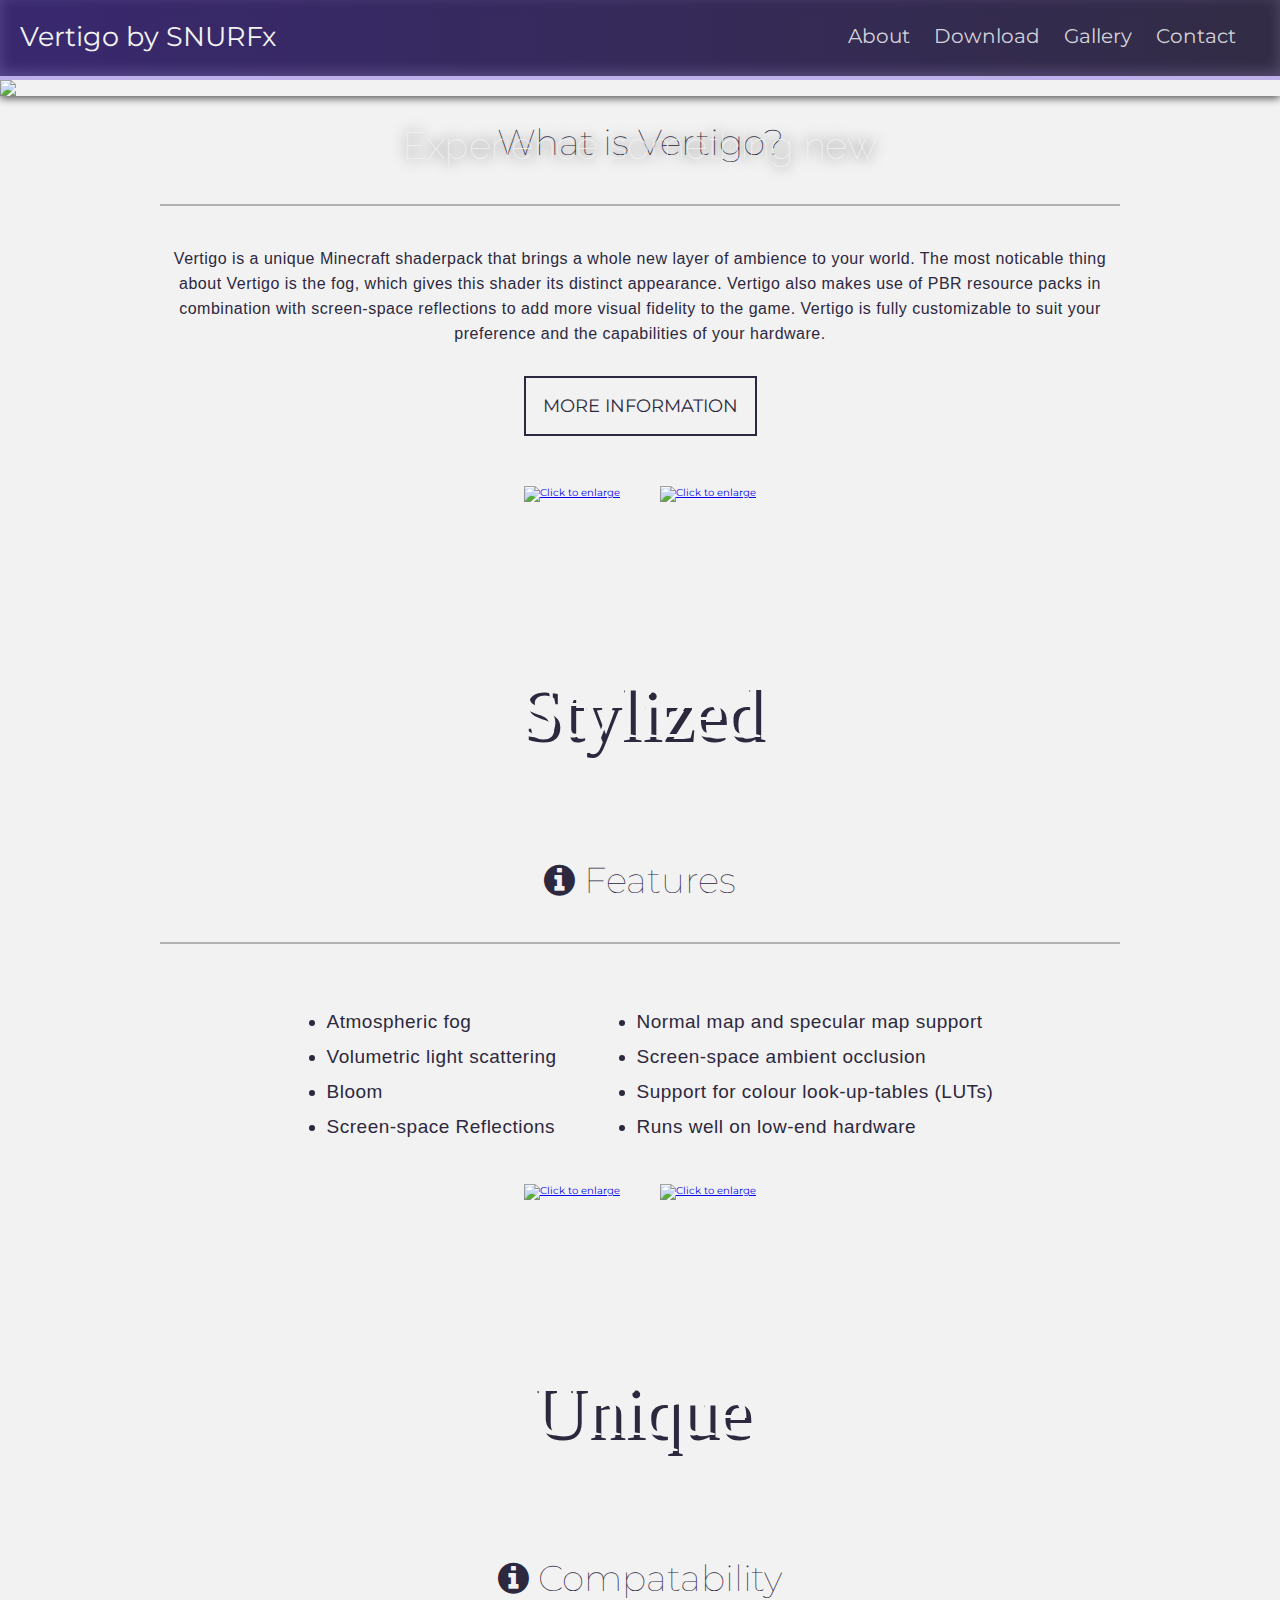
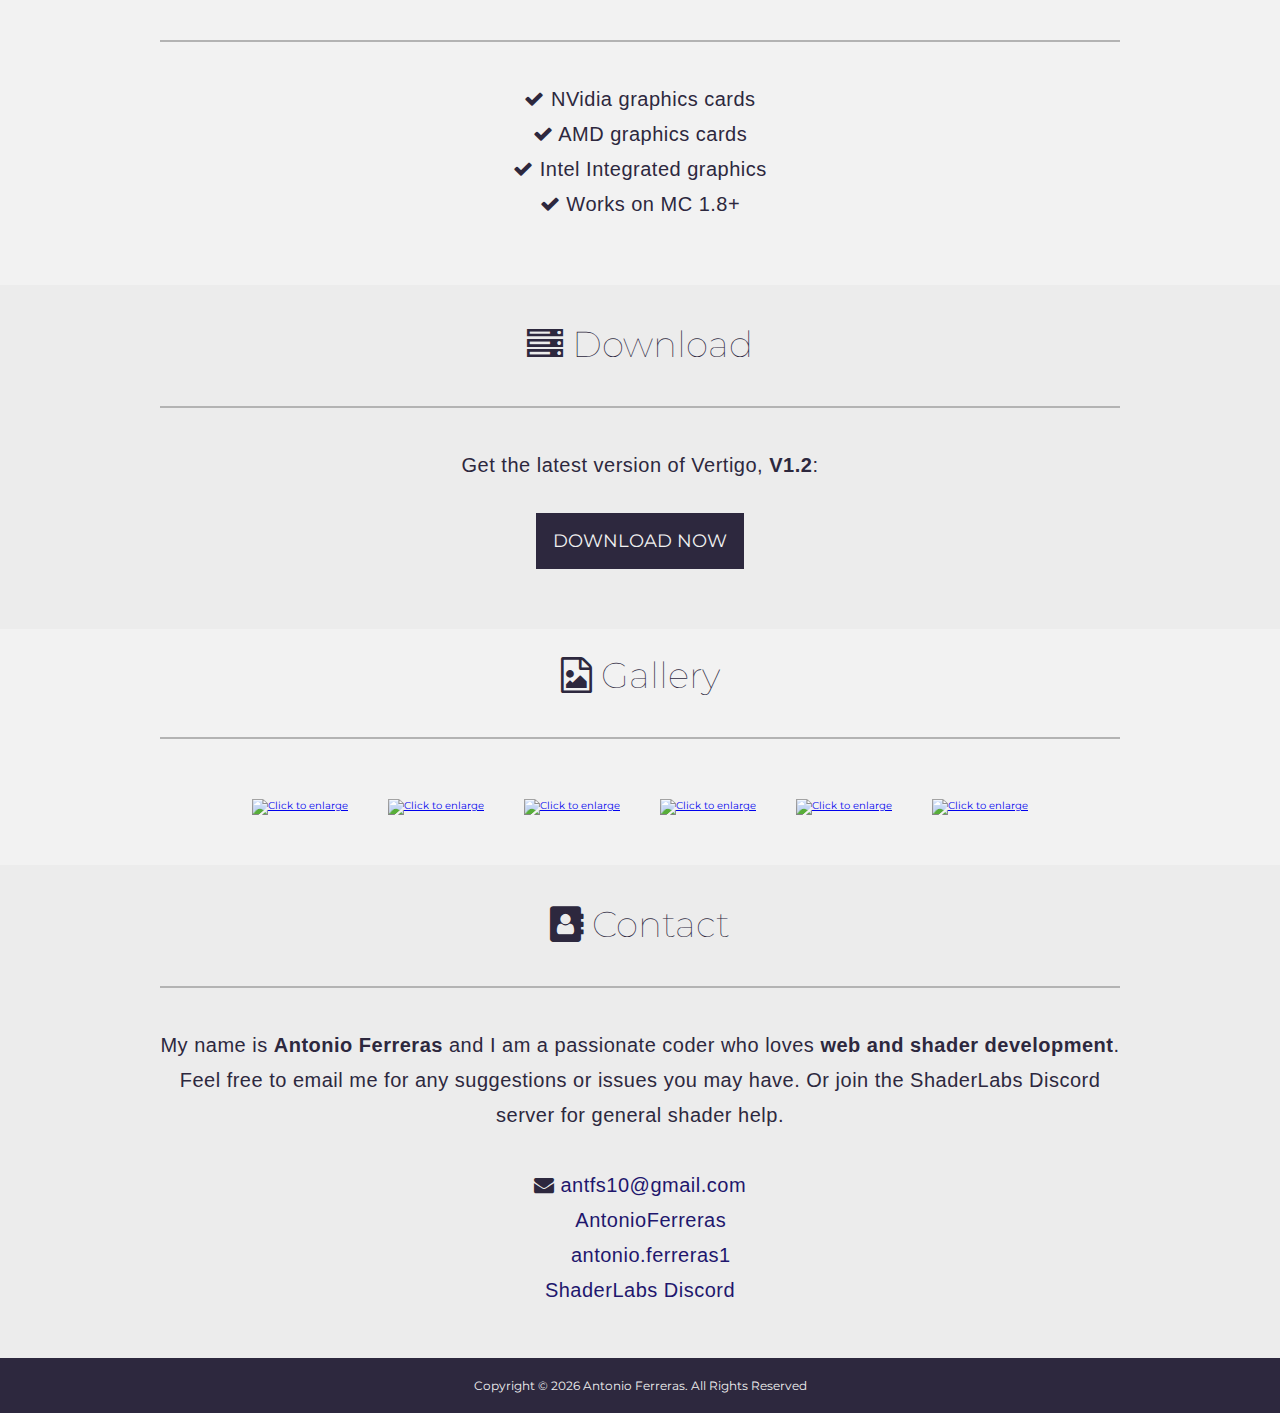
==== index.html @ 293e7765 "Initial Populate" ====
<!DOCTYPE html>
<html>

<head>
    <meta charset="utf_8">
    <meta name="author" content="Antonio Ferreras">
    <meta name="description" content="The official home of the stylistic, Vertigo MC shader by SNURFx.">
    <title>Vertigo MC shaderpack</title>
    <link href="styles.css" rel="stylesheet">
    <link href="https://fonts.googleapis.com/css?family=Montserrat&display=swap" rel="stylesheet">
    <link href="https://fonts.googleapis.com/css?family=Raleway:300&display=swap" rel="stylesheet">
    <link href="https://fonts.googleapis.com/css?family=Permanent+Marker&display=swap" rel="stylesheet">
    <link rel="stylesheet" href="https://cdnjs.cloudflare.com/ajax/libs/font-awesome/4.7.0/css/font-awesome.min.css">
    <meta name="viewport" content="width=device-width, initial-scale=1.0">
</head>

<body>
    <header>
        <a id="title" class="fadingIn" href="index.html">Vertigo by SNURFx</a>
        <img onclick="openMenu()" class="menu" id="menu-open" src="res/3-bars.png">
        <img onclick="closeMenu()" class="menu" id="menu-close" src="res/close.png">
        <a href="#contact" class="nav-button fadingIn">Contact</a>
        <a href="#gallery" class="nav-button fadingIn">Gallery</a>
        <a href="#download" class="nav-button fadingIn">Download</a>
        <a href="#features" class="nav-button fadingIn">About</a>
    </header>

    <main>
        <div id="home-container">
            <img id="home-image" src="res/header_image.png">
            <p class="home-text">Experience something new</p>
        </div>
        <section class="content-section">
            <div class="content-container">
                <h1>What is Vertigo?</h1>
                <hr>
                <p id="about-text">
                    Vertigo is a unique Minecraft shaderpack that brings a whole new layer of ambience to 
                    your world. The most noticable thing about Vertigo
                    is the fog, which gives this shader its distinct appearance. Vertigo also makes use 
                    of PBR resource packs in combination with screen-space reflections to add more visual 
                    fidelity to the game. Vertigo is fully customizable to suit your preference and 
                    the capabilities of your hardware.
                </p>
                <a href="#features" class="info-button">MORE INFORMATION</a>
                <div class="image-container">
                    <a class="flex-item" href="res/ferris_wheel.png" target="blank_"><img class="screenshot"src="res/ferris_wheel.png"></a>
                    <a class="flex-item" href="res/bridge.png" target="blank_"><img class="screenshot"src="res/bridge.png"></a>
                </div>
            </div>
        </section>
        <div class="parallax">
            <h2>Stylized</h2>
        </div>
        
        <section class="content-section">
            <div class="content-container">
                <h1 id="features"><i class="fa fa-info-circle"></i> Features</h1>
                <hr>
                <div class="list-container">
                    <ul>
                        <li>Atmospheric fog</li>
                        <li>Volumetric light scattering</li>
                        <li>Bloom</li>
                        <li>Screen-space Reflections</li>
                    </ul>
                    <ul>
                        <li>Normal map and specular map support</li>
                        <li>Screen-space ambient occlusion</li>
                        <li>Support for colour look-up-tables (LUTs)</li>
                        <li>Runs well on low-end hardware</li>
                    </ul>
                </div>
                <div class="image-container">
                    <a class="flex-item" href="res/cyberpunk.png" target="blank_"><img class="screenshot" src="res/cyberpunk.png"></a>
                    <a class="flex-item" href="res/screenshot2.png" target="blank_"><img class="screenshot" src="res/screenshot2.png"></a>
                </div>
            </div>
        </section>

        <div class="parallax2">
            <h2>Unique</h2>
        </div>
        <section class="content-section">
            <div class="content-container">
                <h1 id="compatability"><i class="fa fa-info-circle"></i> Compatability</h1>
                <hr>
                <p id="compatability-text">
                    <i class="fa fa-check"></i> NVidia graphics cards
                    <br>
                    <i class="fa fa-check"></i> AMD graphics cards
                    <br>
                    <i class="fa fa-check"></i> Intel Integrated graphics
                    <br>
                    <i class="fa fa-check"></i> Works on MC 1.8+
                </p>
                <br>
            </div>
        </section>
        <section class="content-section dark">
            <div class="content-container dark">
                <br>
                <h1 id="download"><i class="fa fa-server"></i> Download</h1>
                <hr>
                <p id="download-text">
                    Get the latest version of Vertigo, <b>V1.2</b>:
                </p>
                <a href="res/Vertigo_V1.2.zip" class="download-button" download>DOWNLOAD NOW</a>
            </div>
        </section>
        <section class="content-section">
            <div class="content-container">
                <h1 id="gallery"><i class="fa fa-file-photo-o"></i> Gallery</h1>
                <hr>
                <div class="image-container">
                    <a class="flex-item" href="res/valley.png" target="blank_"><img class="screenshot" src="res/valley.png"></a>
                    <a class="flex-item" href="res/LUTshot1.png" target="blank_"><img class="screenshot" src="res/LUTshot1.png"></a>
                    <a class="flex-item" href="res/LUTshot2.png" target="blank_"><img class="screenshot" src="res/LUTshot2.png"></a>
                    <a class="flex-item" href="res/normalmap1.png" target="blank_"><img class="screenshot" src="res/normalmap1.png"></a>
                    <a class="flex-item" href="res/LUTshot3.png" target="blank_"><img class="screenshot" src="res/LUTshot3.png"></a>
                    <a class="flex-item" href="res/screenshot5.png" target="blank_"><img class="screenshot" src="res/screenshot5.png"></a>
                </div>
            </div>
        </section>
        <section class="content-section dark">
            <div class="content-container dark">
                <br>
                <h1 id="contact"><i class="fa fa-address-book"></i> Contact</h1>
                <hr>
                <p id="download-text">
                    My name is <b>Antonio Ferreras</b> and I am a passionate coder who loves <b>web and shader development</b>.
                    Feel free to email me for any suggestions or issues you may have. Or join the ShaderLabs Discord 
                    server for general shader help.
                    <br>
                    <br>
                    <i class="fa fa-envelope"></i> <a target="blank_" class="link" href="mailto:antfs10@gmail.com">antfs10@gmail.com</a>
                    <br>
                    <i class="fab fa-github"></i> <a target="blank_" class="link" href="https://github.com/AntonioFerreras">AntonioFerreras</a>
                    <br>
                    <i class="fab fa-instagram"></i> <a target="blank_" class="link" href="https://www.instagram.com/antonio.ferreras1/">antonio.ferreras1</a>
                    <br>
                    <i class="fab fa-discord"></i> <a target="blank_" class="link" href="https://discord.gg/g6ERgVY">ShaderLabs Discord</a>
                    
                </p>
            </div>
        </section>
    </main>

    <script src="script.js"></script>
    <script src="https://kit.fontawesome.com/a076d05399.js"></script>

    <footer>
        <small id="copyright"></small>
    </footer>
</body>

</html>
---- styles.css ----
html {
    font-size: 10px;
    font-family: 'Montserrat', sans-serif;
    background-color: #f2f2f2;
    scroll-behavior: smooth;
}

body {
    margin: 0;
    width: 100%;
    overflow-x:hidden;
}

header {
    display: block;
    position: fixed;
    top: 0;
    z-index: 1;
    box-sizing: border-box;
    width: 100%;
    height: 8rem;
    padding: 2rem;
    background: rgb(57,40,111);
    background: linear-gradient(90deg, rgba(57,40,111,1) 0%, rgba(50,44,69,1) 100%);
    border-bottom: #beb0eb solid 0.4rem;
    box-shadow: inset 0 -4px 14px rgba(190, 176, 235, 0.25);
    -webkit-transition: 0.25s ease-in-out;
    transition: 0.25s ease-in-out;
}
/* header:hover {
    opacity: 1;
    height: 8rem;
} */

.focused {
    height: 8rem;
    padding: 2rem;
}

.unfocused {
    height: 0rem;
    padding: 0rem;
    border-bottom-width: 0rem;
}

main {
    margin-top: 8rem;
}

#title {
    font-size: 2.7rem;
    float: left;
    text-decoration: none;
    color: #f2f2f2;
    user-select: none;
    -webkit-transition: 0.15s ease-in-out;
    transition: 0.15s ease-in-out;
}
.unfocused > #title, .unfocused > .nav-button{
    font-size:0.0rem;
}

.nav-button {
    font-size: 2rem;
    float:right;
    margin-top: 0.4rem;
    margin-right: 2.4rem;
    text-decoration: none;
    color: rgba(255, 255, 255, 0.8);
    user-select: none;
    -webkit-transition: 0.15s ease-in-out;
    transition: 0.15s ease-in-out;
}
/* header:hover > #title {
    font-size:2.7rem;
} */

#home-container {
    position:relative;
    text-align: center;
}

#home-image {
    display:block;
    width: 100%;
    box-shadow: 0px 2px 9px rgba(0, 0, 0, 0.7);
}

.home-text {
    opacity: 100%;
    position: absolute;
    width: 100%;
    top:30%;
    left:50%;
    transform: translate(-50%, 0);
    color: #f2f2f2;
    font-size: calc(3vw);
    font-family: 'Raleway', sans-serif;
    font-weight: 100;
    text-shadow: 0px 0px 14px black;
    user-select: none;
}

.menu {
    display: none;
    float:right;
    -webkit-transition: 0.15s ease-in-out;
    transition: 0.15s ease-in-out;
}

#menu-open {
    width: 3.2rem;
}

#menu-close {
    width: 2.8rem;
}

.unfocused #menu-open {
    width:0;
}

h1 {
    font-size: 3.6rem;
    text-align: center;
    font-weight: 100;
    color: #2d283e;
}

hr {
    border: 1px solid #b3b3b3;
    color:#b3b3b3;
    display: block;
    margin: 4rem 0 4rem 0;
}

p {
    font-family: sans-serif;
    letter-spacing: 0.5px;
    text-align: center;
    color: #2d283e;
}

#about-text {
    font-size: 1.6rem;
    line-height: 2.5rem;
}

#compatability-text {
    font-size: 2rem;
    line-height: 3.5rem;
}

#download-text {
    font-size: 2rem;
    line-height: 3.5rem;
}

li {
    width:100%;
    font-family: sans-serif;
    font-size: 1.9rem;
    letter-spacing: 0.5px;
    line-height: 3.5rem;
    color: #2d283e;
}

.content-section {
    display: block;
    background-color: #f2f2f2;
}

.content-container {
    display: block;
    background-color: #f2f2f2;
    margin: auto;
    padding-bottom: 3rem;
    width: 96rem;
}

.dark {
    background-color: #ececec
}
.info-button {
    display: table;
    user-select: none;
    text-decoration: none;
    margin: 3rem auto 3rem auto;
    padding: 1.7rem;
    font-size: 1.8rem;
    background-color: #f2f2f2;
    border: 0.2rem solid #2d283e;
    color: #2d283e;
    -webkit-transition: 0.2s;
    transition: 0.2s;
}

.info-button:hover {
    background-color: #2d283e;
    color: #f2f2f2;
    cursor:pointer;
}

.nav-button:hover {
    color: rgba(255, 255, 255, 0.6);
    cursor:pointer;
}

.download-button {
    display: table;
    user-select: none;
    text-decoration: none;
    margin: 3rem auto 3rem auto;
    padding: 1.7rem;
    font-size: 1.8rem;
    background-color: #2d283e;
    color: #f2f2f2;
    -webkit-transition: 0.2s;
    transition: 0.2s;
}

.download-button:hover {
    background-color: #f2f2f2;
    color: #2d283e;
    border: 0.2rem solid #2d283e;
    cursor:pointer;
}

.list-container {
    display: flex;
    flex-wrap: wrap;
    justify-content: center;
    width: 100%;
}

.image-container {
    display: flex;
    flex-wrap: wrap;
    justify-content: center;
    width: 100%;
}
ul {
    display: block;
    max-width: 40rem;
    margin: 2rem;
}

.flex-item {
    display: block;
    max-width: 40rem;
    margin: 2rem;
}

.screenshot {
    display: block;
    width: 100%;
}

.parallax, .parallax2 {
    display:block;
    /* The image used */
    background-image: url("res/screenshot1.png");
  
    /* Set a specific height */
    height: 22vw;
  
    /* Create the parallax scrolling effect */
    background-attachment: fixed;
    background-position: center;
    background-repeat: no-repeat;
    background-size: cover;
    position: relative;
}

.parallax2 {
    background-image: url("res/screenshot3.png");
}

h2 {
    font-family: 'Permanent Marker', cursive;
    text-shadow: 0.5rem 0.5rem 0 #2d283e;
    font-weight: 100;
    position: absolute;
    font-size: 7.4rem;
    color: #f2f2f2;
    left: 50%;
    top: 20%;
    text-align: center;
    transform: translate(-50%, 0);
}

.link {
    color: #1f176d;
    text-decoration: none;
}

.link:hover {
    color: #594ad8;
}

footer {
    display:block;
    background-color: #2d283e;
    padding: 2rem;
}

#copyright {
    font-size: 1.2rem;
    color: #f2f2f2;
    text-align: center;
    display:block;
    margin:auto;
}


@media screen and (max-width: 1200px) {
    .content-container {
        width: 90%;
        box-sizing: border-box;
    }
    header {
        height: 8rem;
        padding: 2.5rem;
    }
    .focused {
        height: 8rem;
        padding: 2.5rem;
    } 
    header #title {
        font-size: 2.3rem;
    }
    .nav-button {
        font-size: 1.8rem;
        margin-top: 0.3rem;
        margin-right: 2rem;
    }
    .home-text {
        font-size: calc(4.5vw);
    }
    .flex-item {
        max-width: 40%;
    }
    /* .screenshot {
        width:100%;
    } */
    .info-button {
        padding: 1.4rem;
        font-size: 1.6rem;
    }
    h2 {
        font-size: 6rem;
        top: 0%;
    }
    .list-container {
        justify-content: left;
    }

}

@media screen and (max-width: 650px) {
    main {
        margin-top: 6rem;
    }
    .flex-item {
        max-width: 90%;
    }
    header {
        height: 6rem;
        padding: 1.5rem;
    }
    .focused {
        height: 6rem;
        padding: 1.5rem;
    }
    #menu-open {
        display: block;
    }
    header #title {
        font-size: 2.0rem;
    }
    .nav-button {
        display:none;
        font-size: 1.4rem;
        margin-top: 0.3rem;
        margin-right: 1.8rem;
    }
    .home-text {
        top:20%;
        font-size: calc(6vw);
    }
    .info-button {
        padding: 1.3rem;
        font-size: 1.5rem;
    }
    .parallax, .parallax2 {
        height: 40vw;
    }
    h2 {
        font-size: 4rem;
        top: 0%;
    }
    .list-container {
        justify-content: center;
    }
    ul {
        margin: auto;
        width: 90%;
    }
}

@media screen and (max-width: 350px) {
    .nav-button {
        font-size: 1.2rem;
        margin-top: 0.5rem;
        margin-right: 1.4rem;
    }
}

.fadingIn {
    -webkit-animation-name: fadeIn;
    -webkit-animation-duration: 1.4s;
    animation-name: fadeIn;
    animation-duration: 1.4s;
}
.fadingOut {
    -webkit-animation-name: fadeOut;
    -webkit-animation-duration: 1.4s;
    animation-name: fadeOut;
    animation-duration: 1.4s;
}

@keyframes fadeOut {
    0% { opacity: 1}
    100% {opacity: 0}
}
@keyframes fadeIn {
    0% { opacity: 0}
    100% {opacity: 1}
}
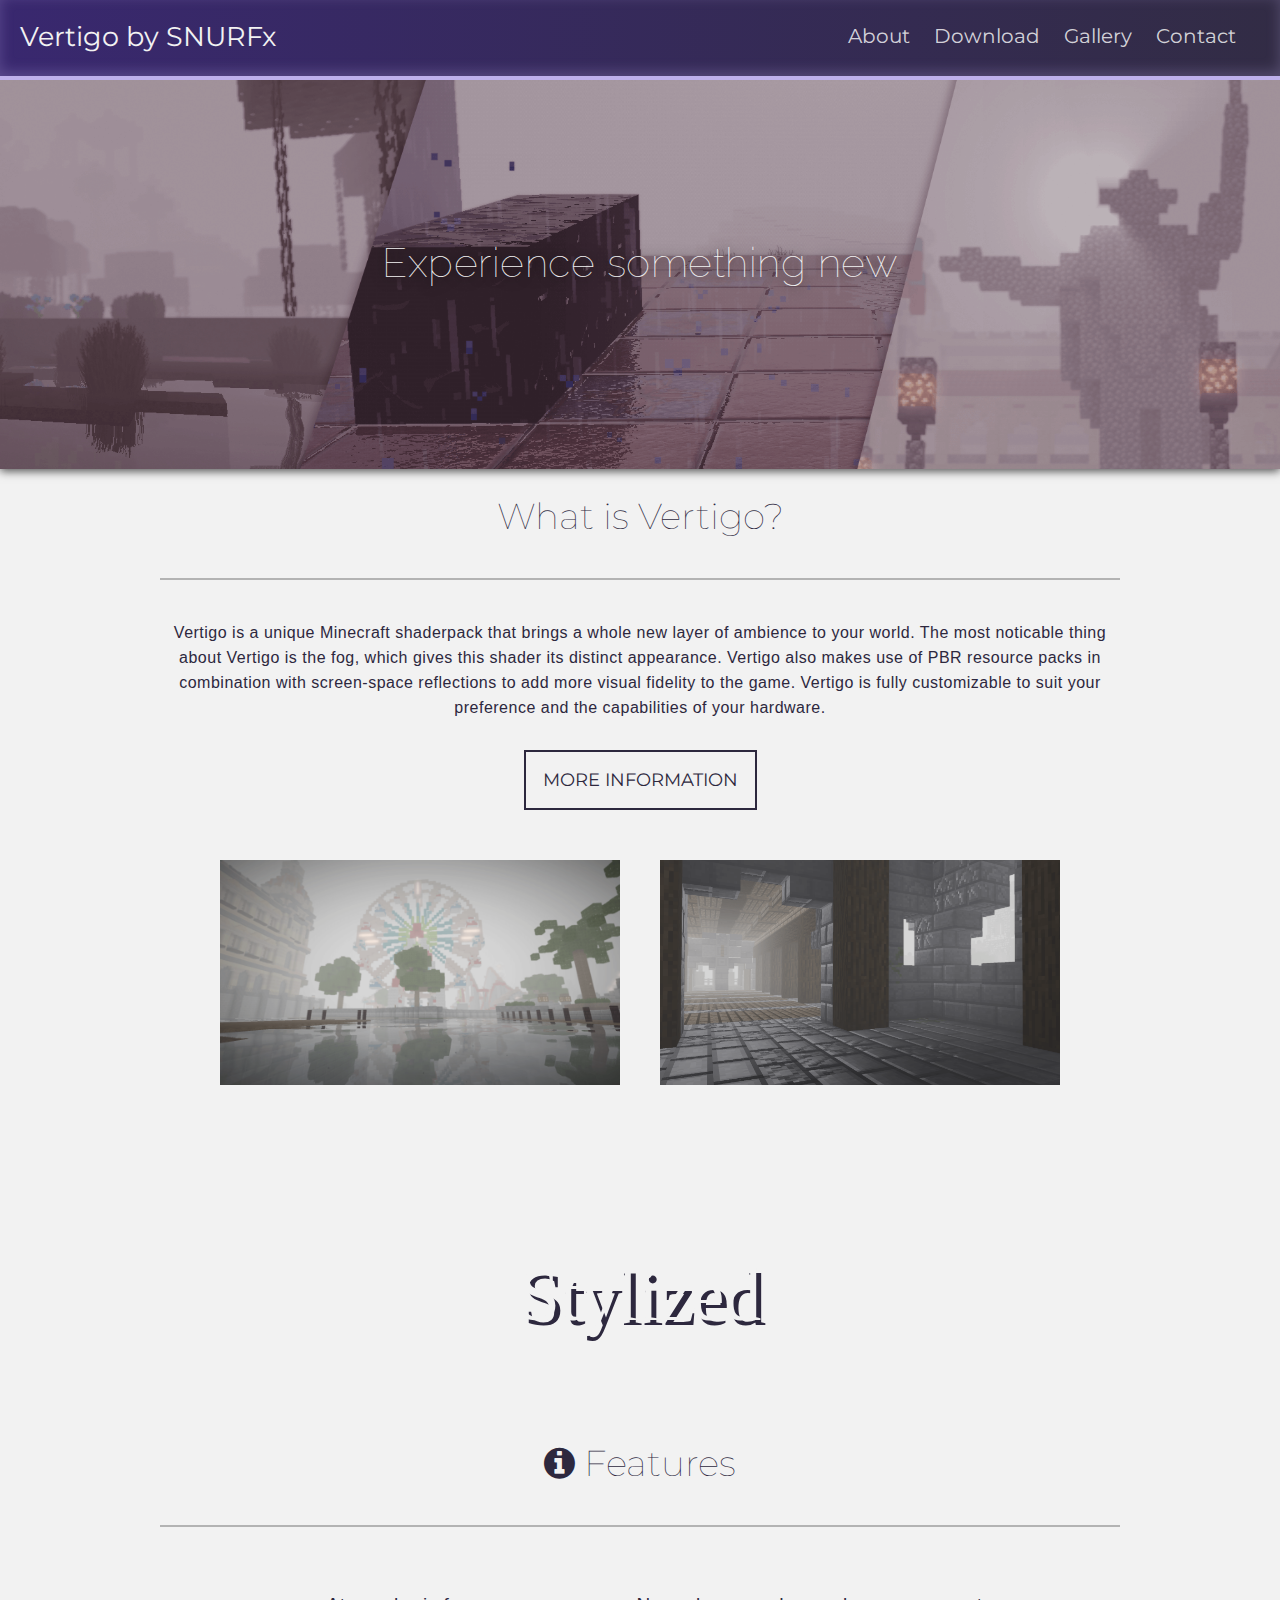
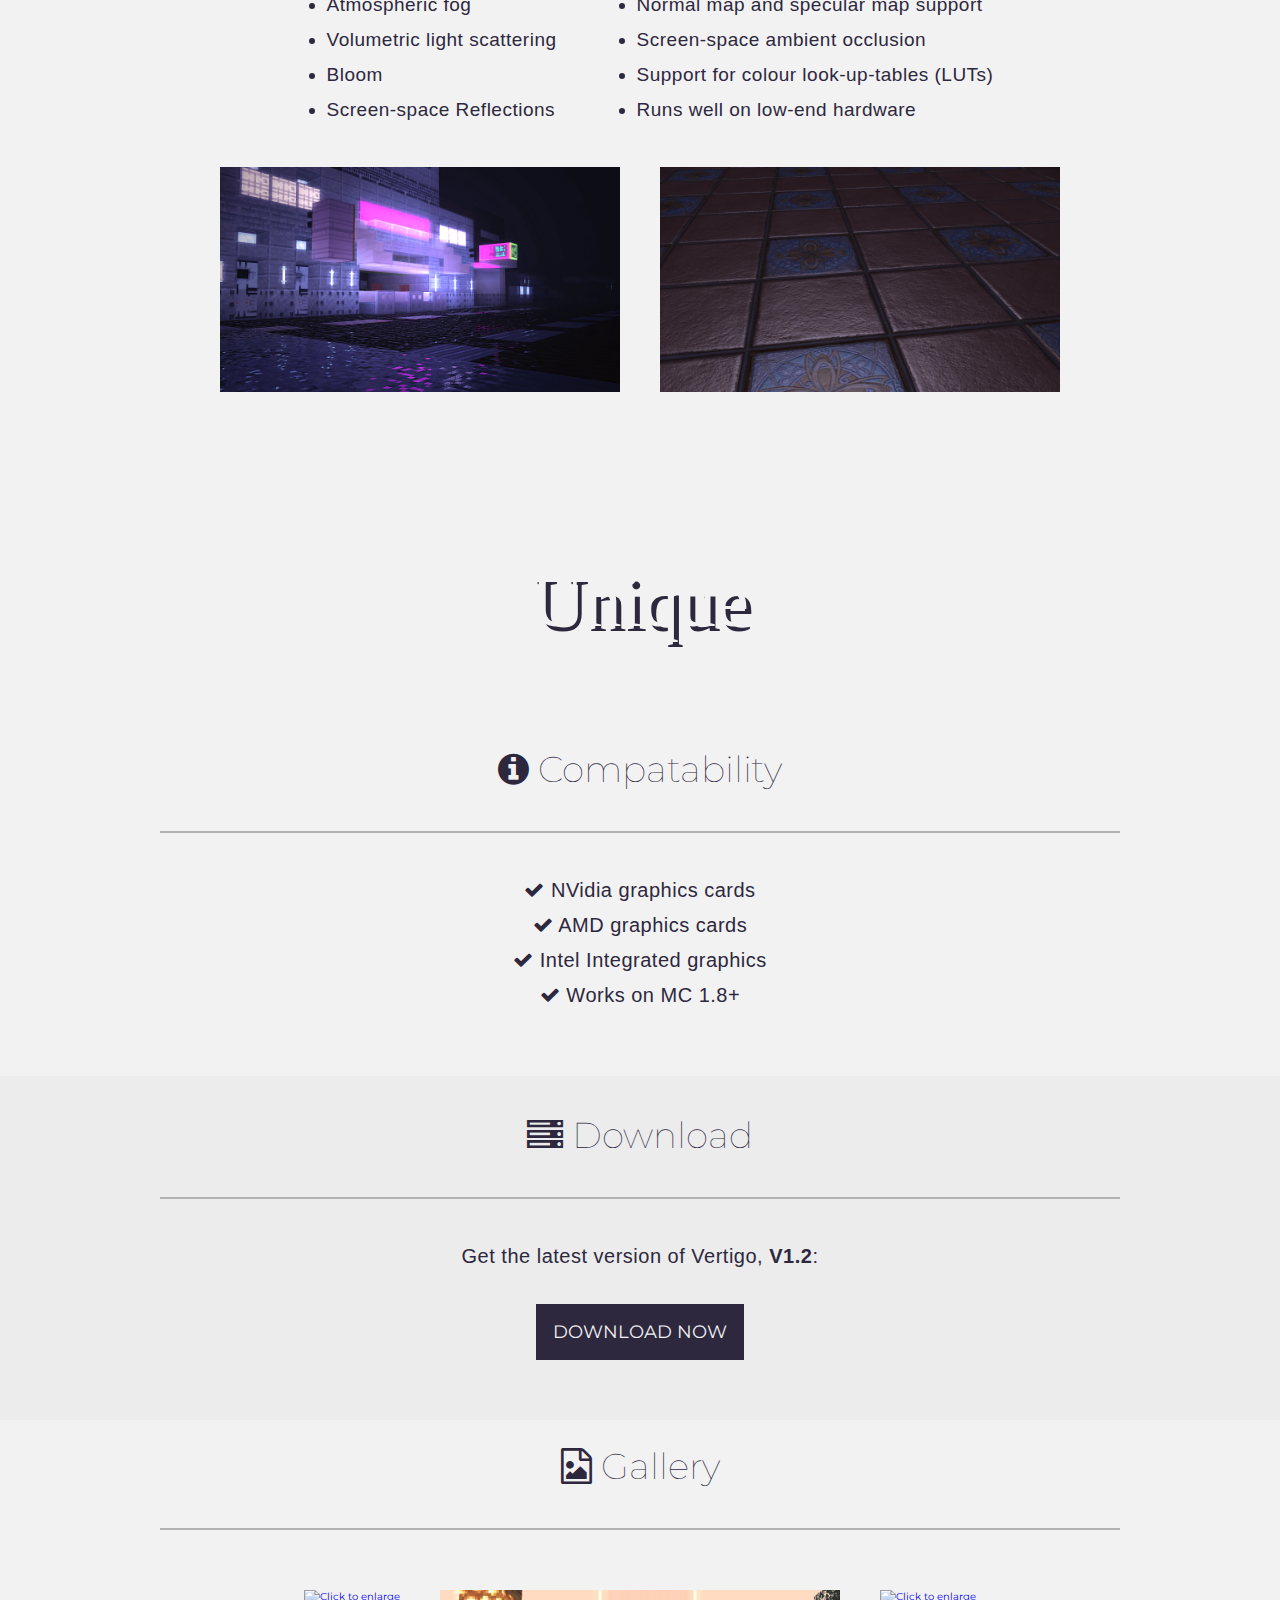
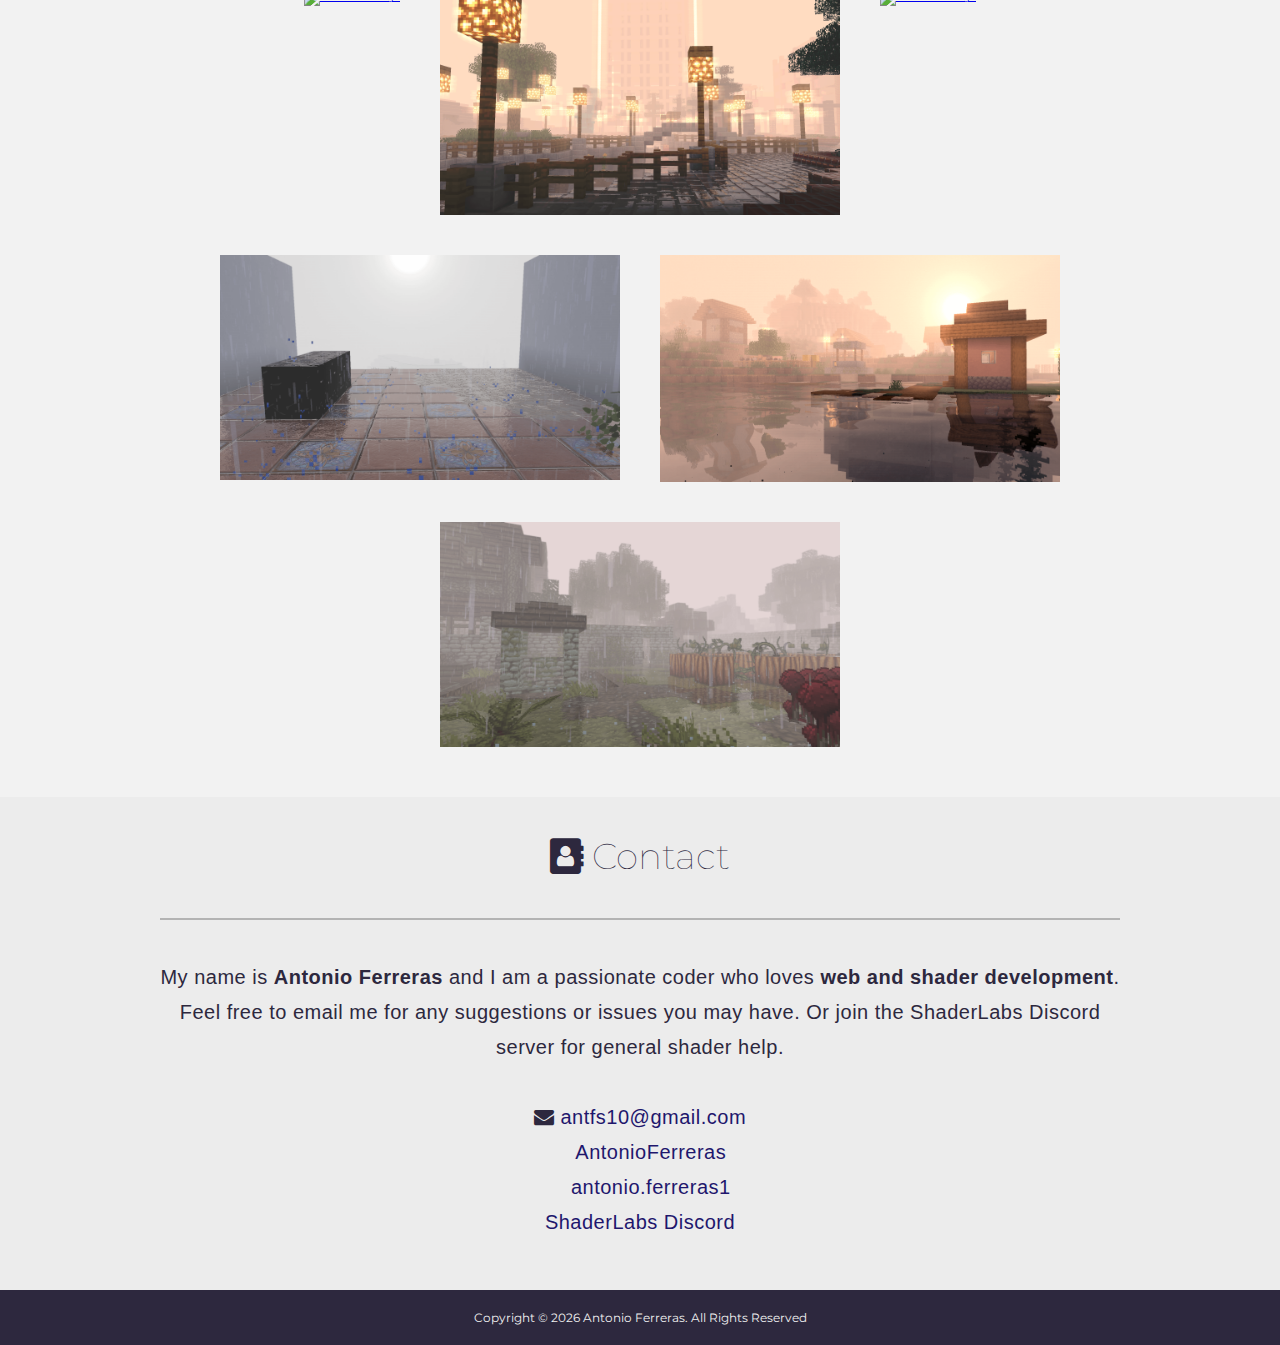
==== commit 1d12103f: "Changed mobile header image, added metadata stuff" ====
--- a/index.html
+++ b/index.html
@@ -2,10 +2,13 @@
 <html>
 
 <head>
+    <title>Vertigo MC shaderpack</title>
     <meta charset="utf_8">
     <meta name="author" content="Antonio Ferreras">
-    <meta name="description" content="The official home of the stylistic, Vertigo MC shader by SNURFx.">
-    <title>Vertigo MC shaderpack</title>
+    <meta name="description" content="The official home of the Vertigo Minecraft shaderpack by SNURFx.">
+    <meta name="keywords" content="Minecraft,Optifine,shader,shaderpack,Vertigo,snurf,SNURFx,mod,atmospheric,ambient">
+    <meta property="og:description" content="The official home of the Vertigo Minecraft shaderpack by SNURFx.">
+    <meta property="og:title" content="Vertigo MC shaderpack">
     <link href="styles.css" rel="stylesheet">
     <link href="https://fonts.googleapis.com/css?family=Montserrat&display=swap" rel="stylesheet">
     <link href="https://fonts.googleapis.com/css?family=Raleway:300&display=swap" rel="stylesheet">
@@ -27,7 +30,12 @@
 
     <main>
         <div id="home-container">
-            <img id="home-image" src="res/header_image.png">
+            <picture>
+                <source id="home-image" media="(min-width: 651px)" srcset="res/header_image.png">
+                <source id="home-image" media="(max-width: 650px)" srcset="res/header-image-mobile.png">
+                <img id="home-image" src="res/header_image.png">
+              </picture>
+            
             <p class="home-text">Experience something new</p>
         </div>
         <section class="content-section">
--- a/styles.css
+++ b/styles.css
@@ -87,14 +87,14 @@
 }
 
 .home-text {
-    opacity: 100%;
+    opacity: 1;
     position: absolute;
     width: 100%;
     top:30%;
     left:50%;
     transform: translate(-50%, 0);
     color: #f2f2f2;
-    font-size: calc(3vw);
+    font-size: calc(3.2vw);
     font-family: 'Raleway', sans-serif;
     font-weight: 100;
     text-shadow: 0px 0px 14px black;
@@ -257,7 +257,6 @@
 }
 
 .parallax, .parallax2 {
-    display:block;
     /* The image used */
     background-image: url("res/screenshot1.png");
   
@@ -385,7 +384,7 @@
         margin-right: 1.8rem;
     }
     .home-text {
-        top:20%;
+        top:35%;
         font-size: calc(6vw);
     }
     .info-button {
@@ -395,9 +394,15 @@
     .parallax, .parallax2 {
         height: 40vw;
     }
+    h1 {
+        font-size: 2.8rem;
+    }
     h2 {
-        font-size: 4rem;
-        top: 0%;
+        font-size: 3rem;
+        top: 15%;
+    }
+    hr {
+        margin: 2rem 0 2rem 0;
     }
     .list-container {
         justify-content: center;
